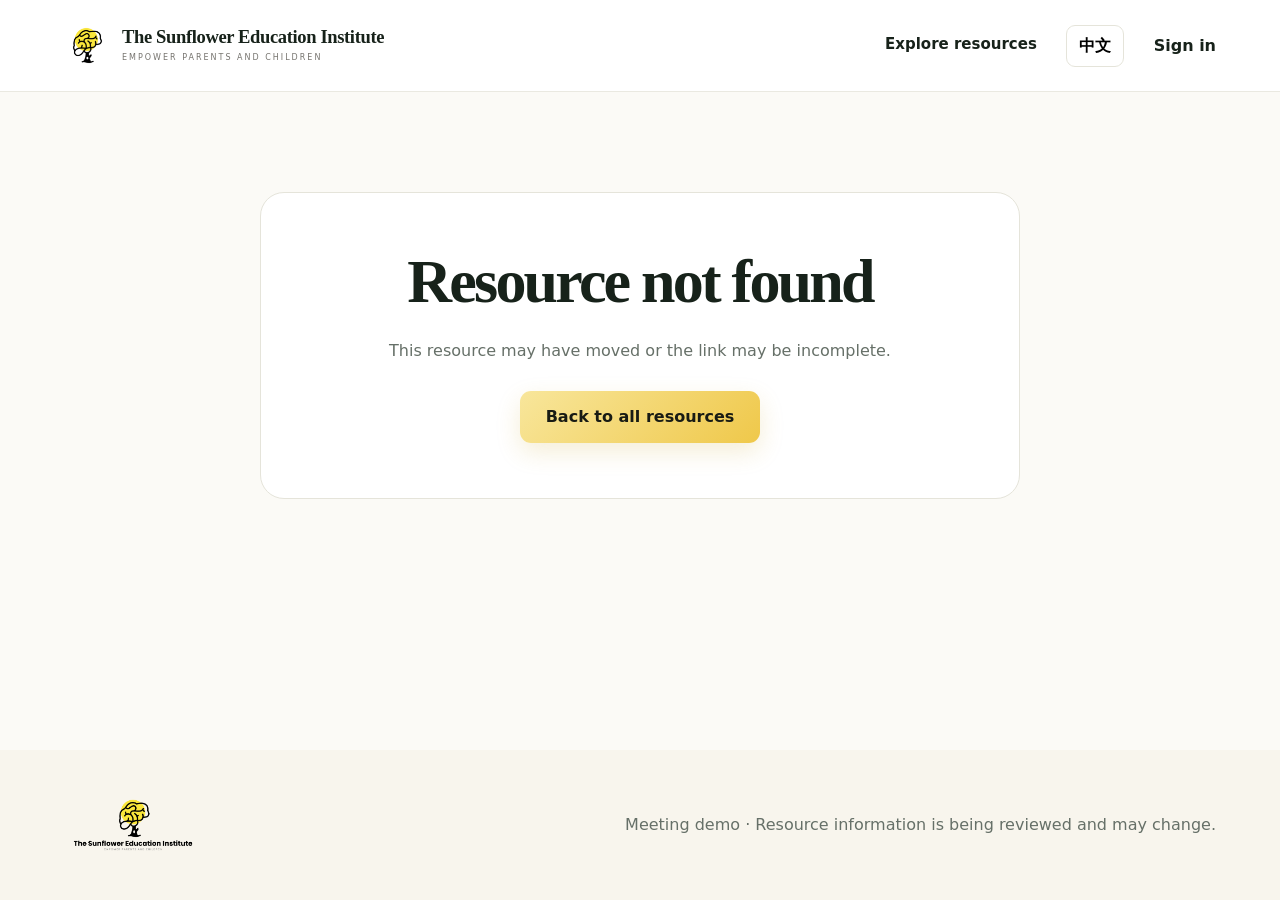
==== resource.html @ f4f54e50 "Add resource details and demo comparison flows" ====
<!doctype html>
<html lang="en">
  <head>
    <meta charset="UTF-8" />
    <meta name="viewport" content="width=device-width, initial-scale=1.0" />
    <meta name="description" content="SEE learning resource details." />
    <title>Resource details · SEE</title>
    <link rel="icon" type="image/png" href="assets/brand/see-logo-symbol.png" />
    <link rel="stylesheet" href="styles.css?v=20260915-1" />
  </head>
  <body>
    <a class="skip-link" href="#resource-detail">Skip to resource details</a>
    <header class="site-header">
      <a class="brand" href="index.html" aria-label="SEE home">
        <img class="brand-symbol" src="assets/brand/see-logo-symbol.png" alt="" />
        <span class="brand-words"><strong>The Sunflower Education Institute</strong><small>Empower parents and children</small></span>
      </a>
      <nav class="main-nav page-nav" aria-label="Main navigation">
        <a href="index.html#resources">Explore resources</a>
        <button class="text-language-button" type="button" data-toggle-language>中文</button>
        <button class="sign-in" type="button">Sign in</button>
      </nav>
    </header>

    <main id="resource-detail" class="detail-page"><div class="page-loading">Loading resource…</div></main>

    <footer>
      <img src="assets/brand/see-logo.png" alt="The Sunflower Education Institute" />
      <p>Meeting demo · Resource information is being reviewed and may change.</p>
    </footer>

    <dialog id="signin-dialog" class="signin-dialog">
      <button class="dialog-close" type="button" aria-label="Close">×</button>
      <p class="eyebrow">Demo</p>
      <h2>Sign in to your demo account</h2>
      <p>Use the prefilled demo account to try saving and comparing resources. No personal information is collected.</p>
      <form id="demo-signin-form" class="signin-form">
        <label><span>Email</span><input type="email" value="demo@sunflower.example" readonly /></label>
        <label><span>Password</span><input type="password" value="demo-only" readonly /></label>
        <button class="primary-button dialog-action" type="submit">Log in</button>
      </form>
      <small class="demo-privacy">Demo only · Data is stored in this browser.</small>
    </dialog>

    <script src="data/resources.js"></script>
    <script src="data/reviews.js"></script>
    <script src="data/review-summaries.js"></script>
    <script src="data/reviewers.js"></script>
    <script src="account.js?v=20260915-1"></script>
    <script src="resource.js?v=20260915-1"></script>
  </body>
</html>
---- styles.css ----
:root {
  --ink: #17221a;
  --muted: #667068;
  --forest: #315c45;
  --forest-dark: #244535;
  --sage: #eef2e7;
  --sage-strong: #dfe9d7;
  --sun: #efc84a;
  --sun-light: #f8e69b;
  --cream: #fffaf0;
  --cream-deep: #f7f0df;
  --line: #e5e4da;
  --taupe: #d8cba9;
  --white: #ffffff;
  --shadow: 0 16px 45px rgba(43, 58, 46, 0.08);
  --radius: 22px;
}

* { box-sizing: border-box; }
html { scroll-behavior: smooth; }
body {
  margin: 0;
  color: var(--ink);
  background: #fff;
  font-family: Inter, ui-sans-serif, system-ui, -apple-system, BlinkMacSystemFont, "Segoe UI", sans-serif;
  line-height: 1.5;
}
button, input, select { font: inherit; }
button, a { -webkit-tap-highlight-color: transparent; }
a { color: inherit; }
.skip-link { position: fixed; z-index: 1000; top: 8px; left: 8px; transform: translateY(-150%); background: var(--forest); color: white; padding: 10px 14px; border-radius: 8px; }
.skip-link:focus { transform: translateY(0); }
.visually-hidden { position: absolute !important; width: 1px; height: 1px; padding: 0; margin: -1px; overflow: hidden; clip: rect(0,0,0,0); white-space: nowrap; border: 0; }

.site-header {
  height: 92px;
  padding: 13px clamp(22px, 5vw, 76px);
  display: flex;
  align-items: center;
  justify-content: space-between;
  background: rgba(255,255,255,.96);
  border-bottom: 1px solid rgba(229,228,218,.8);
  position: sticky;
  top: 0;
  z-index: 50;
  backdrop-filter: blur(14px);
}
.brand { display: flex; align-items: center; gap: 11px; text-decoration: none; min-width: 285px; }
.brand-symbol { width: 47px; height: 54px; object-fit: contain; flex: 0 0 auto; }
.brand-words { display: flex; flex-direction: column; min-width: 0; }
.brand-words strong { font-family: Georgia, "Times New Roman", serif; font-size: clamp(17px, 1.45vw, 22px); line-height: 1.05; letter-spacing: -.02em; white-space: nowrap; }
.brand-words small { margin-top: 6px; color: #76746f; text-transform: uppercase; font-size: 8px; letter-spacing: .25em; white-space: nowrap; }
.main-nav { display: flex; align-items: center; gap: clamp(18px, 2.3vw, 38px); position: relative; }
.main-nav > a { text-decoration: none; font-size: 15px; font-weight: 600; padding: 12px 0; border-bottom: 2px solid transparent; }
.main-nav > a:hover, .main-nav > a:focus { color: var(--forest); border-color: var(--forest); }
.sign-in { border: 0; background: transparent; color: var(--ink); padding: 10px 0; cursor: pointer; font-weight: 600; }
.sign-in.signed-in { color: var(--forest); }
.text-language-button { border: 1px solid var(--line); border-radius: 9px; background: white; padding: 8px 12px; cursor: pointer; font-weight: 700; }
.language-button { width: 42px; height: 42px; border-radius: 50%; border: 1px solid var(--line); background: white; display: grid; place-items: center; cursor: pointer; }
.language-button:hover, .language-button:focus { background: var(--sage); border-color: var(--forest); }
.lucide-icon { width: 20px; height: 20px; display: block; }
.language-menu { display: none; position: absolute; right: 58px; top: 50px; min-width: 140px; padding: 7px; border: 1px solid var(--line); background: white; border-radius: 12px; box-shadow: var(--shadow); }
.language-menu.open { display: grid; }
.language-menu button { border: 0; background: transparent; text-align: left; padding: 10px 12px; border-radius: 8px; cursor: pointer; }
.language-menu button:hover, .language-menu button.active { background: var(--sage); color: var(--forest-dark); }
.menu-toggle { display: none; width: 42px; height: 42px; border: 1px solid var(--line); background: white; border-radius: 10px; padding: 10px; }
.menu-toggle span { display: block; height: 2px; background: var(--ink); margin: 4px 0; }

.hero { min-height: 480px; display: grid; grid-template-columns: minmax(0, 1.12fr) minmax(420px, .88fr); overflow: hidden; background: radial-gradient(circle at 70% 30%, #fffdf8, var(--cream)); }
.hero-copy { padding: clamp(72px, 7vw, 110px) 40px 72px max(5vw, 40px); max-width: 850px; align-self: center; }
.eyebrow { color: var(--forest); text-transform: uppercase; letter-spacing: .14em; font-weight: 800; font-size: 12px; margin: 0 0 16px; }
h1, h2, h3 { font-family: Georgia, "Times New Roman", serif; line-height: 1.08; margin-top: 0; }
h1 { font-size: clamp(48px, 5.2vw, 78px); letter-spacing: -.045em; margin-bottom: 24px; max-width: 820px; }
.hero-description { font-size: clamp(18px, 1.6vw, 23px); color: #485149; margin: 0 0 34px; }
.primary-button { display: inline-flex; align-items: center; justify-content: center; min-height: 52px; padding: 0 26px; border: 0; border-radius: 11px; background: linear-gradient(135deg, var(--sun-light), var(--sun)); color: #181b14; font-weight: 800; text-decoration: none; box-shadow: 0 9px 25px rgba(202,159,33,.18); cursor: pointer; }
.primary-button:hover, .primary-button:focus { transform: translateY(-1px); box-shadow: 0 12px 28px rgba(202,159,33,.25); }
.hero-art { position: relative; min-height: 480px; overflow: hidden; }
.sunflower { position: absolute; z-index: 2; width: 100%; height: 100%; right: 0; top: 0; object-fit: contain; object-position: right bottom; }

.resource-section { max-width: 1440px; margin: 0 auto; padding: 86px clamp(22px, 5vw, 76px) 110px; }
.section-heading { display: flex; justify-content: space-between; align-items: end; gap: 24px; margin-bottom: 32px; }
.section-heading h2, .about-section h2 { font-size: clamp(36px, 3.6vw, 54px); letter-spacing: -.035em; margin-bottom: 0; }
.result-count { margin: 0 0 7px; color: var(--muted); white-space: nowrap; }
.result-count strong { color: var(--forest); font-size: 28px; }
.resource-layout { display: grid; grid-template-columns: 290px minmax(0, 1fr); gap: clamp(26px, 3.5vw, 50px); align-items: start; }
.filter-sidebar { position: sticky; top: 116px; border: 1px solid var(--line); border-radius: 18px; background: var(--cream); padding: 23px; }
.filter-sidebar-heading { display: flex; align-items: center; justify-content: space-between; margin-bottom: 15px; }
.filter-sidebar-heading .eyebrow { margin: 0; }
.filter-sidebar-heading button { display: none; border: 0; background: transparent; font-size: 28px; cursor: pointer; }
.filters { display: grid; grid-template-columns: 1fr; gap: 12px; }
.filter-label { color: var(--muted); font-size: 12px; font-weight: 700; text-transform: uppercase; letter-spacing: .08em; }
.filter-divider { height: 1px; background: var(--line); margin: 4px 0 3px; }
.filter-by-title { margin: 0 0 1px; font-weight: 800; font-size: 14px; }
.filter-group { border: 1px solid var(--line); border-radius: 12px; background: white; overflow: hidden; }
.filter-group summary { position: relative; padding: 15px 38px 15px 15px; cursor: pointer; list-style: none; font-size: 14px; font-weight: 800; }
.filter-group summary::-webkit-details-marker { display: none; }
.filter-group summary::after { content: "⌄"; position: absolute; right: 15px; top: 13px; font-size: 18px; transition: transform .18s; }
.filter-group[open] summary::after { transform: rotate(180deg); }
.checkbox-list { display: grid; gap: 10px; padding: 2px 15px 16px; }
.check-option { display: grid; grid-template-columns: 17px 1fr; align-items: start; gap: 9px; color: #4f5c53; font-size: 12px; line-height: 1.35; cursor: pointer; }
.check-option input { width: 16px; height: 16px; margin: 0; accent-color: var(--forest); }
.filter-toggle { display: none; width: 100%; min-height: 50px; margin: 0 0 22px; border: 1px solid var(--forest); border-radius: 11px; background: var(--sage); color: var(--forest-dark); font-weight: 800; cursor: pointer; }
.search-box, .select-wrap { min-height: 58px; border: 1px solid var(--line); border-radius: 13px; background: white; display: flex; align-items: center; padding: 0 16px; transition: border-color .2s, box-shadow .2s; }
.search-box:focus-within, .select-wrap:focus-within { border-color: var(--forest); box-shadow: 0 0 0 3px rgba(49,92,69,.1); }
.search-box input { width: 100%; min-width: 0; border: 0; outline: 0; padding: 8px 0 8px 34px; background: transparent; }
.search-icon { position: absolute; width: 18px; height: 18px; border: 2px solid var(--forest); border-radius: 50%; }
.search-icon::after { content: ""; position: absolute; width: 7px; border-top: 2px solid var(--forest); transform: rotate(45deg); right: -5px; bottom: -3px; }
.select-wrap { background: var(--cream); gap: 8px; }
.select-wrap span { color: var(--muted); font-size: 12px; font-weight: 700; text-transform: uppercase; letter-spacing: .08em; }
.select-wrap select { min-width: 0; flex: 1; border: 0; outline: 0; background: transparent; color: var(--ink); cursor: pointer; }
.clear-button { min-height: 58px; padding: 0 18px; border-radius: 13px; border: 1px solid var(--line); background: white; cursor: pointer; font-weight: 700; }
.clear-button:hover { background: var(--sage); }
.active-filter-note { margin: 0 0 20px; color: var(--muted); font-size: 14px; }
.resource-grid { display: grid; grid-template-columns: repeat(3, minmax(0, 1fr)); gap: 24px; }
.resource-card { min-width: 0; border: 1px solid var(--line); border-radius: var(--radius); overflow: hidden; background: white; box-shadow: 0 8px 25px rgba(35,51,40,.055); display: flex; flex-direction: column; transition: transform .2s, box-shadow .2s, border-color .2s; position: relative; cursor: pointer; }
.resource-card:hover { transform: translateY(-4px); box-shadow: var(--shadow); border-color: #d2d9cd; }
.resource-card:focus-within { outline: 3px solid rgba(49,92,69,.28); outline-offset: 3px; }
.card-click-target { position: absolute; inset: 0; z-index: 3; border-radius: inherit; }
.bookmark-button { position: relative; z-index: 4; flex: 0 0 auto; width: 40px; height: 40px; display: grid; place-items: center; border: 1px solid rgba(49,92,69,.18); border-radius: 50%; background: white; color: var(--forest); cursor: pointer; font-size: 22px; line-height: 1; }
.bookmark-button:hover, .bookmark-button:focus, .bookmark-button.saved { background: var(--sun-light); border-color: #d2a91f; color: #735800; }
.resource-image { height: 152px; background: linear-gradient(140deg, #fbf7ec, #f1f3e9); display: grid; place-items: center; position: relative; overflow: hidden; }
.resource-image::before { content: ""; width: 54px; height: 44px; border: 2px solid #d7d0be; border-radius: 9px; opacity: .8; }
.resource-image::after { content: ""; position: absolute; width: 28px; height: 22px; border-left: 2px solid #d7d0be; border-top: 2px solid #d7d0be; transform: rotate(45deg); margin-top: 10px; }
.resource-image img { width: 100%; height: 100%; object-fit: cover; position: absolute; z-index: 2; }
.resource-body { padding: 18px 20px 16px; display: flex; flex-direction: column; flex: 1; }
.resource-type-row { min-height: 40px; display: flex; align-items: center; justify-content: space-between; gap: 12px; margin-bottom: 8px; }
.resource-type { color: var(--forest); font-size: 11px; font-weight: 800; text-transform: uppercase; letter-spacing: .08em; display: flex; align-items: center; gap: 7px; }
.resource-type-icon { width: 16px; height: 16px; flex: 0 0 auto; stroke-width: 1.9; }
.resource-card h3 { min-height: 50px; margin-bottom: 8px; font-size: 24px; display: -webkit-box; -webkit-line-clamp: 2; -webkit-box-orient: vertical; overflow: hidden; }
.resource-summary { color: #39433c; font-size: 13px; line-height: 1.45; margin: 0 0 11px; min-height: 38px; display: -webkit-box; -webkit-line-clamp: 2; -webkit-box-orient: vertical; overflow: hidden; }
.tag-row { display: flex; flex-wrap: wrap; gap: 7px; margin-bottom: 22px; }
.tag { background: var(--sage); color: #3f5847; border-radius: 999px; padding: 6px 11px; font-size: 12px; }
.resource-card .tag-row { flex-wrap: nowrap; gap: 6px; margin-bottom: 15px; overflow: hidden; }
.resource-card .tag { max-width: 55%; overflow: hidden; text-overflow: ellipsis; white-space: nowrap; padding: 5px 9px; font-size: 10.5px; }
.card-footer { margin-top: auto; border-top: 1px solid var(--line); padding-top: 13px; display: flex; align-items: center; justify-content: space-between; gap: 12px; }
.rating { display: inline-flex; align-items: center; gap: 9px; font-weight: 800; }
.star-meter { display: inline-flex; align-items: center; gap: 1px; color: #d8cba9; font-size: 17px; line-height: 1; }
.score-star { position: relative; display: inline-block; width: 1em; height: 1em; color: #d8cba9; }
.score-star.full { color: #e4ad00; }
.score-star.half::before { content: "★"; position: absolute; inset: 0; width: 50%; overflow: hidden; color: #e4ad00; }
.rating-value { min-width: 2ch; color: var(--ink); font-size: 14px; font-variant-numeric: tabular-nums; }
.card-open-hint { color: var(--forest); font-size: 25px; line-height: 1; }
.empty-state { padding: 70px 20px; text-align: center; border: 1px dashed var(--line); border-radius: var(--radius); background: var(--cream); }
.empty-state h3 { font-size: 28px; margin-bottom: 8px; }
.pagination { display: flex; justify-content: center; align-items: center; gap: 8px; margin-top: 42px; flex-wrap: wrap; }
.page-button { min-width: 42px; height: 42px; border-radius: 10px; border: 1px solid var(--line); background: white; cursor: pointer; }
.page-button:hover, .page-button.active { color: white; background: var(--forest); border-color: var(--forest); }

.about-section { background: var(--forest-dark); color: white; padding: 100px max(5vw, 40px); display: grid; grid-template-columns: .85fr 1.15fr; gap: clamp(50px, 7vw, 110px); }
.about-section .eyebrow { color: var(--sun-light); }
.about-card p:last-child { color: #dce5df; font-size: 18px; max-width: 650px; }
.about-points { display: grid; gap: 12px; }
.about-points article { display: grid; grid-template-columns: 50px 135px 1fr; gap: 18px; align-items: baseline; border-top: 1px solid rgba(255,255,255,.22); padding: 23px 0; }
.about-points span { color: var(--sun-light); }
.about-points h3 { margin: 0; font-size: 24px; }
.about-points p { margin: 0; color: #dce5df; }
footer { min-height: 150px; display: flex; align-items: center; justify-content: space-between; gap: 30px; padding: 32px max(5vw, 40px); background: #f8f5ed; color: var(--muted); }
footer img { width: 245px; height: 70px; object-fit: contain; object-position: left center; }

dialog { border: 0; border-radius: 22px; padding: 0; box-shadow: 0 25px 80px rgba(20,33,23,.28); color: var(--ink); }
dialog::backdrop { background: rgba(21,31,24,.62); backdrop-filter: blur(3px); }
.resource-dialog { width: min(760px, calc(100% - 28px)); max-height: calc(100vh - 28px); overflow: auto; }
.signin-dialog { width: min(480px, calc(100% - 28px)); padding: 42px; }
.dialog-close { position: sticky; float: right; top: 14px; right: 14px; z-index: 3; width: 38px; height: 38px; border-radius: 50%; border: 1px solid var(--line); background: rgba(255,255,255,.94); cursor: pointer; font-size: 24px; }
.dialog-hero { padding: 48px 42px 34px; background: var(--cream); }
.dialog-hero h2 { font-size: 42px; margin-bottom: 12px; }
.dialog-summary { max-width: 590px; margin: 0 0 18px; color: #4c584f; font-size: 17px; line-height: 1.55; }
.dialog-main { padding: 34px 42px 44px; }
.detail-grid { display: grid; grid-template-columns: repeat(2, 1fr); gap: 12px; margin-bottom: 26px; }
.detail-item { background: #f7f8f4; border-radius: 12px; padding: 14px; }
.detail-item span { display: block; color: var(--muted); font-size: 12px; text-transform: uppercase; letter-spacing: .08em; margin-bottom: 4px; }
.review-block { border-top: 1px solid var(--line); padding-top: 22px; margin-top: 22px; }
.description-block { border-top: 1px solid var(--line); padding-top: 22px; margin-top: 22px; }
.description-block h3 { font-size: 25px; margin-bottom: 12px; }
.description-block p { margin: 0; color: #3f4741; line-height: 1.75; white-space: pre-line; }
.review-block h3 { font-size: 25px; }
.review { background: var(--cream); padding: 17px; border-radius: 12px; margin-top: 12px; }
.review-head { display: flex; justify-content: space-between; gap: 10px; font-weight: 700; margin-bottom: 8px; }
.review p { margin: 0; color: #3f4741; white-space: pre-line; }
.source-link { margin-top: 26px; width: 100%; }
.secondary-source-link { display: block; margin-top: 14px; text-align: center; color: var(--forest); font-weight: 800; }
.dialog-action { margin-top: 18px; }
.signin-form { display: grid; gap: 16px; margin-top: 24px; }
.signin-form label { display: grid; gap: 7px; color: var(--muted); font-size: 13px; font-weight: 800; }
.signin-form input { width: 100%; min-height: 50px; border: 1px solid var(--line); border-radius: 10px; background: #f7f8f4; padding: 10px 13px; color: var(--ink); }
.signin-form .dialog-action { width: 100%; margin-top: 4px; }
.demo-privacy { display: block; margin-top: 18px; color: var(--muted); text-align: center; }

.detail-page, .saved-page { min-height: calc(100vh - 242px); background: #fbfaf6; padding: 54px clamp(22px, 6vw, 90px) 90px; }
.detail-page { max-width: 1440px; margin: 0 auto; padding-top: 30px; }
.back-link { display: inline-flex; margin-bottom: 15px; color: var(--forest); font-weight: 800; text-decoration: none; }
.detail-shell { overflow: hidden; border: 1px solid var(--line); border-radius: 28px; background: white; box-shadow: var(--shadow); display: grid; grid-template-columns: minmax(320px, .8fr) minmax(0, 1.2fr); }
.detail-cover { min-height: 390px; background: linear-gradient(140deg, #fbf7ec, #f1f3e9); }
.detail-cover img { width: 100%; height: 100%; object-fit: cover; display: block; }
.detail-intro { padding: clamp(38px, 5vw, 72px); align-self: center; }
.detail-intro h1 { font-size: clamp(44px, 5vw, 70px); }
.detail-lede { color: #39433c; font-size: 19px; line-height: 1.65; }
.save-detail-button { min-height: 48px; padding: 0 18px; border: 1px solid var(--forest); border-radius: 10px; background: white; color: var(--forest); font-weight: 800; cursor: pointer; }
.save-detail-button.saved { border-color: #d2a91f; background: var(--sun-light); color: #654e00; }
.detail-content { grid-column: 1 / -1; padding: 42px clamp(24px, 5vw, 70px) 60px; border-top: 1px solid var(--line); }
.detail-content .detail-grid { grid-template-columns: repeat(4, 1fr); }
.detail-content h2 { font-size: 31px; }
.page-loading, .not-found, .saved-empty { max-width: 760px; margin: 70px auto; padding: 55px; border: 1px solid var(--line); border-radius: 24px; background: white; text-align: center; }
.not-found h1, .saved-empty h1 { font-size: clamp(40px, 5vw, 62px); }
.not-found p, .saved-empty p { color: var(--muted); margin-bottom: 28px; }

.saved-page { max-width: 1440px; margin: 0 auto; }
.profile-strip { display: grid; grid-template-columns: auto 1fr auto; align-items: center; gap: 20px; padding: 25px 30px; border: 1px solid var(--line); border-radius: 20px; background: var(--cream); }
.profile-strip .eyebrow { margin-bottom: 4px; }
.profile-strip h1 { margin: 0 0 4px; font-size: 32px; }
.profile-strip p:last-child { margin: 0; color: var(--muted); }
.demo-avatar { width: 58px; height: 58px; display: grid; place-items: center; border-radius: 50%; background: var(--forest); color: white; font-weight: 900; }
.secondary-button { min-height: 44px; padding: 0 17px; border: 1px solid var(--line); border-radius: 10px; background: white; cursor: pointer; font-weight: 800; }
.saved-library, .comparison-section { padding-top: 58px; }
.saved-heading { display: flex; align-items: end; justify-content: space-between; gap: 25px; margin-bottom: 26px; }
.saved-heading h2 { margin-bottom: 8px; font-size: clamp(36px, 4vw, 52px); }
.saved-heading p:last-child { margin: 0; color: var(--muted); }
.compare-button:disabled { opacity: .45; cursor: not-allowed; transform: none; }
.saved-grid { display: grid; grid-template-columns: repeat(2, minmax(0, 1fr)); gap: 18px; }
.saved-card { min-width: 0; display: grid; grid-template-columns: 180px minmax(0, 1fr); gap: 21px; padding: 18px; border: 1px solid var(--line); border-radius: 18px; background: white; }
.saved-card > img { width: 180px; height: 150px; object-fit: cover; border-radius: 12px; background: var(--sage); }
.saved-card h3 { margin: 8px 0; font-size: 24px; }
.saved-card h3 a { text-decoration: none; }
.saved-card h3 a:hover { color: var(--forest); text-decoration: underline; }
.saved-card p { margin: 0 0 12px; color: var(--muted); display: -webkit-box; -webkit-line-clamp: 2; -webkit-box-orient: vertical; overflow: hidden; }
.compare-check { display: inline-flex; align-items: center; gap: 7px; color: var(--forest); font-size: 13px; font-weight: 800; cursor: pointer; }
.compare-check input { width: 17px; height: 17px; accent-color: var(--forest); }
.remove-saved { border: 0; padding: 0; background: transparent; color: #8a473e; text-decoration: underline; cursor: pointer; font-size: 13px; }
.compare-message { min-height: 24px; color: var(--forest); font-weight: 700; }
.collection-empty { padding: 55px; border: 1px dashed var(--line); border-radius: 20px; background: white; text-align: center; }
.comparison-scroll { overflow-x: auto; border: 1px solid var(--line); border-radius: 18px; background: white; }
.comparison-table { width: 100%; min-width: 720px; border-collapse: collapse; }
.comparison-table th, .comparison-table td { min-width: 190px; padding: 18px; border-right: 1px solid var(--line); border-bottom: 1px solid var(--line); text-align: left; vertical-align: top; }
.comparison-table th:first-child { min-width: 155px; color: var(--forest); }
.comparison-table thead th { background: var(--cream); font-family: Georgia, "Times New Roman", serif; font-size: 19px; }
.comparison-table a { text-decoration: none; }

.compact-detail-shell { border: 1px solid var(--line); border-radius: 22px; background: white; box-shadow: 0 12px 34px rgba(43,58,46,.07); overflow: hidden; }
.compact-detail-hero { display: grid; grid-template-columns: 280px minmax(0, 1fr); min-height: 280px; }
.compact-detail-cover { margin: 20px 0 20px 20px; border-radius: 15px; overflow: hidden; background: var(--sage); }
.compact-detail-cover img { width: 100%; height: 100%; min-height: 240px; object-fit: cover; display: block; }
.compact-detail-intro { min-width: 0; padding: 25px 28px; }
.compact-title-row { display: flex; align-items: flex-start; justify-content: space-between; gap: 20px; }
.compact-title-row .eyebrow { margin-bottom: 8px; }
.compact-title-row h1 { margin-bottom: 9px; font-size: clamp(36px, 3.8vw, 52px); }
.compact-title-row .save-detail-button { flex: 0 0 auto; }
.compact-detail-intro .detail-lede { margin: 0 0 15px; font-size: 16px; line-height: 1.5; }
.compact-metadata { grid-template-columns: repeat(4, minmax(0, 1fr)); gap: 8px; margin: 0 0 14px; }
.compact-metadata .detail-item { padding: 10px 12px; }
.compact-metadata .detail-item span { font-size: 10px; }
.compact-metadata .detail-item strong { display: block; overflow-wrap: anywhere; font-size: 13px; line-height: 1.35; }
.compact-actions { display: flex; align-items: center; justify-content: space-between; gap: 16px; }
.compact-actions .tag-row { min-width: 0; margin: 0; }
.compact-actions .tag { padding: 4px 8px; font-size: 10.5px; }
.compact-source-link { flex: 0 0 auto; min-height: 43px; padding-inline: 17px; font-size: 13px; }
.detail-dashboard { display: grid; grid-template-columns: minmax(0, 1.2fr) minmax(350px, .8fr); gap: 16px; padding: 18px; border-top: 1px solid var(--line); background: #f8f7f2; }
.ai-summary-panel, .compact-review-panel, .description-disclosure { border: 1px solid var(--line); border-radius: 15px; background: white; padding: 21px; }
.ai-summary-panel.pending { color: var(--muted); }
.panel-heading { display: flex; justify-content: space-between; gap: 20px; margin-bottom: 16px; }
.panel-heading .eyebrow { margin-bottom: 6px; }
.panel-heading h2 { margin-bottom: 4px; font-size: 27px; }
.panel-heading p { margin: 0; color: var(--muted); font-size: 12px; }
.ai-spark { width: 38px; height: 38px; display: grid; place-items: center; flex: 0 0 auto; border-radius: 50%; background: var(--sun-light); color: #725800; font-size: 20px; }
.ai-overview { margin: 0 0 17px; color: #354138; font-size: 14px; line-height: 1.6; }
.ai-points { display: grid; grid-template-columns: 1fr 1fr; gap: 12px; }
.ai-points > div { padding: 13px 14px; border-radius: 11px; background: #f5f7f1; }
.ai-points > div:last-child { background: #fff9e9; }
.ai-points h3 { margin: 0 0 8px; font-family: inherit; font-size: 13px; color: var(--forest); }
.ai-points ul { margin: 0; padding-left: 18px; color: #4f5b52; font-size: 12.5px; }
.ai-points li + li { margin-top: 5px; }
.ai-note { display: block; margin-top: 13px; color: var(--muted); font-size: 10.5px; }
.description-disclosure { margin-top: 12px; padding: 0; overflow: hidden; }
.description-disclosure summary { padding: 15px 20px; cursor: pointer; color: var(--forest); font-weight: 800; }
.description-disclosure p { margin: 0; padding: 0 20px 20px; color: #3f4741; font-size: 13.5px; line-height: 1.65; white-space: pre-line; }
.compact-review-panel .review { margin: 9px 0 0; padding: 0; border: 1px solid var(--line); border-radius: 11px; background: #fbfaf6; overflow: hidden; }
.compact-review-panel .review summary { padding: 12px 13px; cursor: pointer; list-style: none; }
.compact-review-panel .review summary::-webkit-details-marker { display: none; }
.compact-review-panel .review summary::after { content: "+"; float: right; margin-top: -18px; color: var(--forest); font-weight: 900; }
.compact-review-panel .review[open] summary::after { content: "−"; }
.compact-review-panel .review p { margin: 0; padding: 0 13px 14px; border-top: 1px solid var(--line); padding-top: 12px; font-size: 12.5px; line-height: 1.6; }
.reviewer-line { display: flex; justify-content: space-between; gap: 10px; padding-right: 20px; font-size: 13px; }
.review-rating { color: #b28400; white-space: nowrap; }
.reviewer-badges { display: flex; flex-wrap: wrap; gap: 5px; margin-top: 7px; }
.reviewer-badge { display: inline-flex; padding: 3px 7px; border: 1px solid #cfc0f7; border-radius: 999px; background: #efe8ff; color: #6340a5; font-size: 9.5px; font-weight: 800; }
.reviewer-badge.reviewerOfMonth { border-color: #e7c246; background: #fff3bd; color: #795d00; }
.compact-review-panel .review summary small { display: block; margin-top: 7px; color: var(--muted); font-size: 10.5px; }

@media (max-width: 1050px) {
  .site-header { height: 80px; }
  .menu-toggle { display: block; }
  .main-nav { display: none; position: absolute; top: 79px; left: 0; right: 0; background: white; padding: 18px 24px 26px; border-bottom: 1px solid var(--line); box-shadow: var(--shadow); flex-direction: column; align-items: stretch; gap: 2px; }
  .main-nav.open { display: flex; }
  .main-nav.page-nav { display: flex; position: static; flex-direction: row; align-items: center; padding: 0; border: 0; box-shadow: none; }
  .language-menu { position: static; box-shadow: none; margin-top: 5px; }
  .brand { min-width: 0; }
  .brand-symbol { width: 42px; height: 48px; }
  .brand-words strong { font-size: 18px; }
  .hero { grid-template-columns: 1fr; min-height: auto; }
  .hero-copy { padding-bottom: 38px; }
  .hero-art { min-height: 310px; }
  .sunflower { position: relative; display: block; right: auto; top: auto; height: 310px; object-fit: contain; }
  .resource-layout { grid-template-columns: 245px minmax(0, 1fr); gap: 22px; }
  .filter-sidebar { top: 102px; }
  .resource-grid { grid-template-columns: repeat(2, minmax(0, 1fr)); }
  .about-section { grid-template-columns: 1fr; }
  .detail-shell { grid-template-columns: 1fr; }
  .detail-cover { min-height: 300px; max-height: 460px; }
  .detail-content .detail-grid { grid-template-columns: repeat(2, 1fr); }
  .saved-grid { grid-template-columns: 1fr; }
  .compact-detail-hero { grid-template-columns: 230px minmax(0, 1fr); }
  .compact-metadata { grid-template-columns: repeat(2, minmax(0, 1fr)); }
  .detail-dashboard { grid-template-columns: 1fr; }
}

@media (max-width: 680px) {
  .site-header { padding-inline: 16px; }
  .brand-symbol { width: 38px; height: 44px; }
  .brand-words strong { font-size: 15px; }
  .brand-words small { font-size: 6.5px; letter-spacing: .18em; }
  .hero-copy { padding: 58px 22px 34px; }
  h1 { font-size: 46px; }
  .hero-art { min-height: 0; }
  .sunflower { width: 100%; height: min(340px, 70vw); }
  .resource-section { padding: 66px 18px 80px; }
  .section-heading { display: block; }
  .result-count { margin-top: 12px; }
  .filter-toggle { display: block; }
  .resource-layout { display: block; }
  .filter-sidebar { display: none; position: fixed; z-index: 80; inset: 0; max-height: none; border-radius: 0; padding: 28px 22px; overflow-y: auto; }
  .filter-sidebar.open { display: block; }
  .filter-sidebar-heading button { display: block; }
  .filters { grid-template-columns: 1fr; }
  .resource-grid { grid-template-columns: 1fr; }
  .resource-image { height: 145px; }
  .about-section { padding: 72px 22px; }
  .about-points article { grid-template-columns: 36px 1fr; }
  .about-points article p { grid-column: 2; }
  footer { align-items: flex-start; flex-direction: column; }
  .dialog-hero, .dialog-main, .signin-dialog { padding-left: 24px; padding-right: 24px; }
  .detail-grid { grid-template-columns: 1fr; }
  .main-nav.page-nav { gap: 10px; }
  .main-nav.page-nav > a { display: none; }
  .detail-page, .saved-page { padding: 30px 16px 70px; }
  .detail-intro { padding: 34px 24px; }
  .detail-content { padding: 30px 24px 45px; }
  .detail-content .detail-grid { grid-template-columns: 1fr; }
  .profile-strip { grid-template-columns: auto 1fr; padding: 20px; }
  .profile-strip .secondary-button { grid-column: 1 / -1; }
  .saved-heading { display: block; }
  .saved-heading .compare-button { margin-top: 18px; }
  .saved-card { grid-template-columns: 100px minmax(0, 1fr); padding: 13px; gap: 14px; }
  .saved-card > img { width: 100px; height: 105px; }
  .page-loading, .not-found, .saved-empty { padding: 38px 22px; }
  .compact-detail-hero { grid-template-columns: 1fr; }
  .compact-detail-cover { height: 190px; margin: 14px 14px 0; }
  .compact-detail-cover img { min-height: 190px; }
  .compact-detail-intro { padding: 22px 18px; }
  .compact-title-row { display: block; }
  .compact-title-row .save-detail-button { margin-bottom: 13px; }
  .compact-metadata { grid-template-columns: repeat(2, minmax(0, 1fr)); }
  .compact-actions { align-items: stretch; flex-direction: column; }
  .compact-source-link { width: 100%; }
  .detail-dashboard { padding: 12px; }
  .ai-points { grid-template-columns: 1fr; }
}

@media (prefers-reduced-motion: reduce) {
  html { scroll-behavior: auto; }
  *, *::before, *::after { transition-duration: .01ms !important; }
}
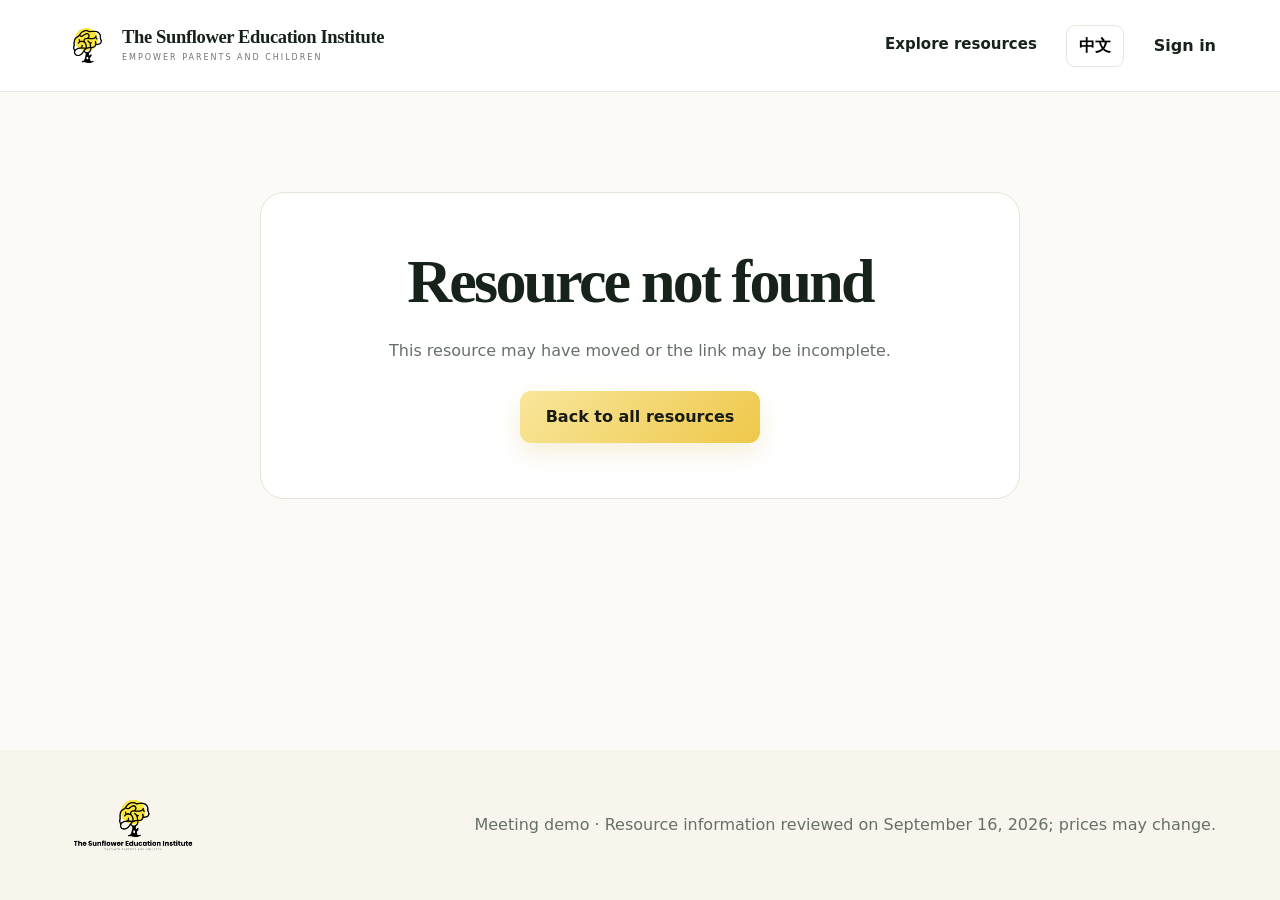
==== commit f1defb01: "Publish verified resource metadata and rating updates" ====
--- a/resource.html
+++ b/resource.html
@@ -6,7 +6,7 @@
     <meta name="description" content="SEE learning resource details." />
     <title>Resource details · SEE</title>
     <link rel="icon" type="image/png" href="assets/brand/see-logo-symbol.png" />
-    <link rel="stylesheet" href="styles.css?v=20260915-1" />
+    <link rel="stylesheet" href="styles.css?v=20260916-4" />
   </head>
   <body>
     <a class="skip-link" href="#resource-detail">Skip to resource details</a>
@@ -26,7 +26,7 @@
 
     <footer>
       <img src="assets/brand/see-logo.png" alt="The Sunflower Education Institute" />
-      <p>Meeting demo · Resource information is being reviewed and may change.</p>
+      <p>Meeting demo · Resource information reviewed on September 16, 2026; prices may change.</p>
     </footer>
 
     <dialog id="signin-dialog" class="signin-dialog">
@@ -42,11 +42,11 @@
       <small class="demo-privacy">Demo only · Data is stored in this browser.</small>
     </dialog>
 
-    <script src="data/resources.js"></script>
-    <script src="data/reviews.js"></script>
-    <script src="data/review-summaries.js"></script>
+    <script src="data/resources.js?v=20260916-1"></script>
+    <script src="data/reviews.js?v=20260916-1"></script>
+    <script src="data/review-summaries.js?v=20260916-1"></script>
     <script src="data/reviewers.js"></script>
     <script src="account.js?v=20260915-1"></script>
-    <script src="resource.js?v=20260915-1"></script>
+    <script src="resource.js?v=20260916-3"></script>
   </body>
 </html>
--- a/styles.css
+++ b/styles.css
@@ -136,8 +136,7 @@
 .rating { display: inline-flex; align-items: center; gap: 9px; font-weight: 800; }
 .star-meter { display: inline-flex; align-items: center; gap: 1px; color: #d8cba9; font-size: 17px; line-height: 1; }
 .score-star { position: relative; display: inline-block; width: 1em; height: 1em; color: #d8cba9; }
-.score-star.full { color: #e4ad00; }
-.score-star.half::before { content: "★"; position: absolute; inset: 0; width: 50%; overflow: hidden; color: #e4ad00; }
+.score-star::before { content: "★"; position: absolute; inset: 0; width: var(--star-fill, 0%); overflow: hidden; color: #e4ad00; }
 .rating-value { min-width: 2ch; color: var(--ink); font-size: 14px; font-variant-numeric: tabular-nums; }
 .card-open-hint { color: var(--forest); font-size: 25px; line-height: 1; }
 .empty-state { padding: 70px 20px; text-align: center; border: 1px dashed var(--line); border-radius: var(--radius); background: var(--cream); }
@@ -168,7 +167,7 @@
 .dialog-main { padding: 34px 42px 44px; }
 .detail-grid { display: grid; grid-template-columns: repeat(2, 1fr); gap: 12px; margin-bottom: 26px; }
 .detail-item { background: #f7f8f4; border-radius: 12px; padding: 14px; }
-.detail-item span { display: block; color: var(--muted); font-size: 12px; text-transform: uppercase; letter-spacing: .08em; margin-bottom: 4px; }
+.detail-item > span { display: block; color: var(--muted); font-size: 12px; text-transform: uppercase; letter-spacing: .08em; margin-bottom: 4px; }
 .review-block { border-top: 1px solid var(--line); padding-top: 22px; margin-top: 22px; }
 .description-block { border-top: 1px solid var(--line); padding-top: 22px; margin-top: 22px; }
 .description-block h3 { font-size: 25px; margin-bottom: 12px; }
@@ -247,8 +246,9 @@
 .compact-detail-intro .detail-lede { margin: 0 0 15px; font-size: 16px; line-height: 1.5; }
 .compact-metadata { grid-template-columns: repeat(4, minmax(0, 1fr)); gap: 8px; margin: 0 0 14px; }
 .compact-metadata .detail-item { padding: 10px 12px; }
-.compact-metadata .detail-item span { font-size: 10px; }
-.compact-metadata .detail-item strong { display: block; overflow-wrap: anywhere; font-size: 13px; line-height: 1.35; }
+.compact-metadata .detail-item > span { font-size: 10px; }
+.compact-metadata .detail-item > strong { display: block; overflow-wrap: anywhere; font-size: 13px; line-height: 1.35; }
+.compact-metadata .detail-item > strong.detail-rating { display: inline-flex; overflow-wrap: normal; }
 .compact-actions { display: flex; align-items: center; justify-content: space-between; gap: 16px; }
 .compact-actions .tag-row { min-width: 0; margin: 0; }
 .compact-actions .tag { padding: 4px 8px; font-size: 10.5px; }
@@ -280,6 +280,15 @@
 .compact-review-panel .review p { margin: 0; padding: 0 13px 14px; border-top: 1px solid var(--line); padding-top: 12px; font-size: 12.5px; line-height: 1.6; }
 .reviewer-line { display: flex; justify-content: space-between; gap: 10px; padding-right: 20px; font-size: 13px; }
 .review-rating { color: #b28400; white-space: nowrap; }
+.review-rating, .detail-rating { display: inline-flex; align-items: center; gap: 7px; }
+.review-rating .star-meter { font-size: 14px; }
+.review-rating .rating-value { font-size: 12px; }
+.detail-rating .star-meter { font-size: 16px; }
+.detail-rating .rating-value { font-size: 13px; }
+.review-average { display: grid; justify-items: end; gap: 6px; color: var(--muted); font-size: 11px; white-space: nowrap; }
+.review-average .star-meter { font-size: 15px; }
+.review-average .rating-value { color: var(--ink); font-size: 12px; font-weight: 800; }
+.pricing-detail strong { font-size: 13px; line-height: 1.35; }
 .reviewer-badges { display: flex; flex-wrap: wrap; gap: 5px; margin-top: 7px; }
 .reviewer-badge { display: inline-flex; padding: 3px 7px; border: 1px solid #cfc0f7; border-radius: 999px; background: #efe8ff; color: #6340a5; font-size: 9.5px; font-weight: 800; }
 .reviewer-badge.reviewerOfMonth { border-color: #e7c246; background: #fff3bd; color: #795d00; }
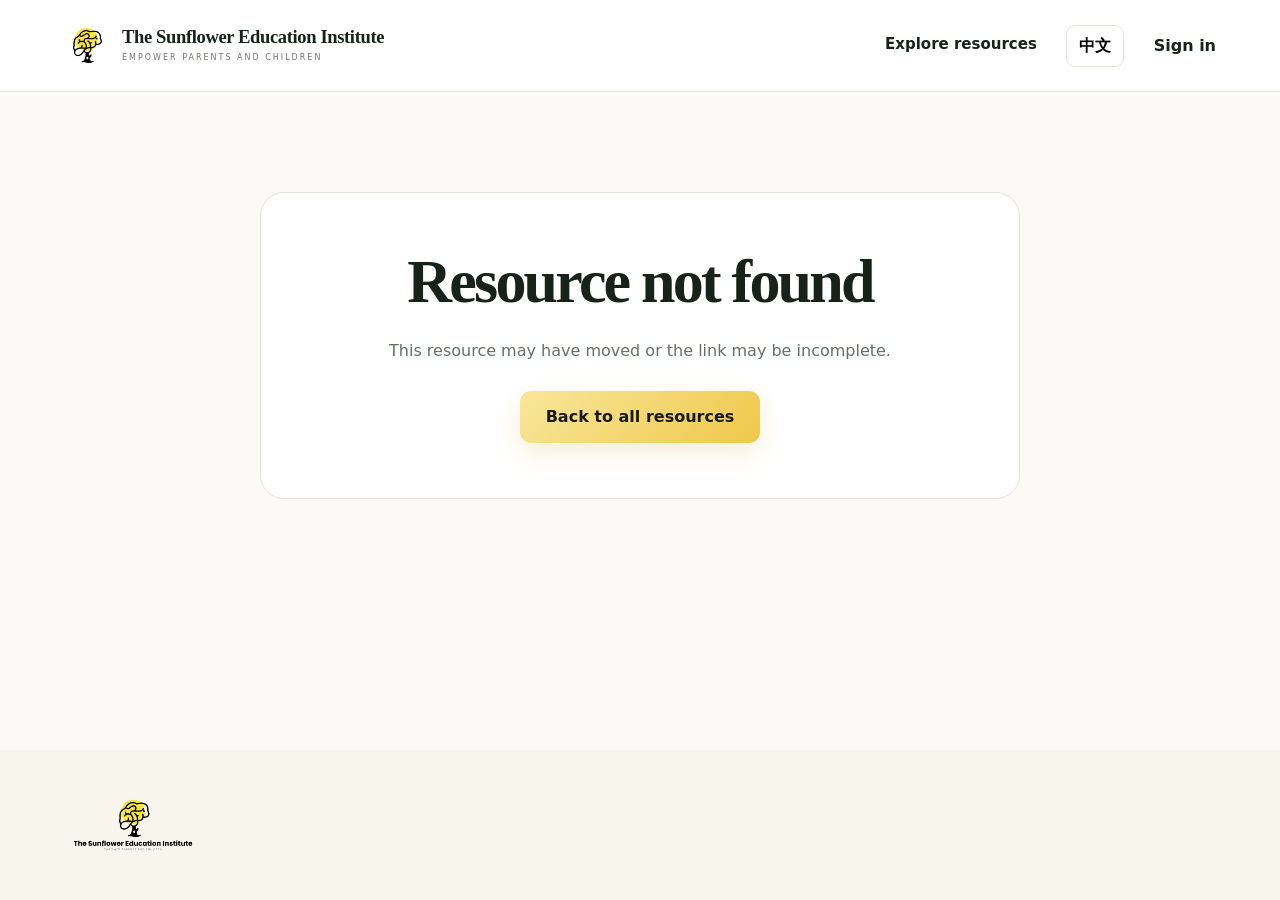
==== commit 2d3b0669: "Remove demo language and link About SEE" ====
--- a/resource.html
+++ b/resource.html
@@ -26,20 +26,19 @@
 
     <footer>
       <img src="assets/brand/see-logo.png" alt="The Sunflower Education Institute" />
-      <p>Meeting demo · Resource information reviewed on September 16, 2026; prices may change.</p>
     </footer>
 
     <dialog id="signin-dialog" class="signin-dialog">
       <button class="dialog-close" type="button" aria-label="Close">×</button>
-      <p class="eyebrow">Demo</p>
-      <h2>Sign in to your demo account</h2>
-      <p>Use the prefilled demo account to try saving and comparing resources. No personal information is collected.</p>
+      <p class="eyebrow">Saved resources</p>
+      <h2>Sign in to save and compare</h2>
+      <p>Use the prefilled guest account. No personal information is collected.</p>
       <form id="demo-signin-form" class="signin-form">
-        <label><span>Email</span><input type="email" value="demo@sunflower.example" readonly /></label>
-        <label><span>Password</span><input type="password" value="demo-only" readonly /></label>
+        <label><span>Email</span><input type="email" value="guest@mysunflower.org" readonly /></label>
+        <label><span>Password</span><input type="password" value="guest-access" readonly /></label>
         <button class="primary-button dialog-action" type="submit">Log in</button>
       </form>
-      <small class="demo-privacy">Demo only · Data is stored in this browser.</small>
+      <small class="demo-privacy">Saved resources are stored on this device.</small>
     </dialog>
 
     <script src="data/resources.js?v=20260916-1"></script>
@@ -47,6 +46,6 @@
     <script src="data/review-summaries.js?v=20260916-1"></script>
     <script src="data/reviewers.js"></script>
     <script src="account.js?v=20260915-1"></script>
-    <script src="resource.js?v=20260916-3"></script>
+    <script src="resource.js?v=20260916-4"></script>
   </body>
 </html>
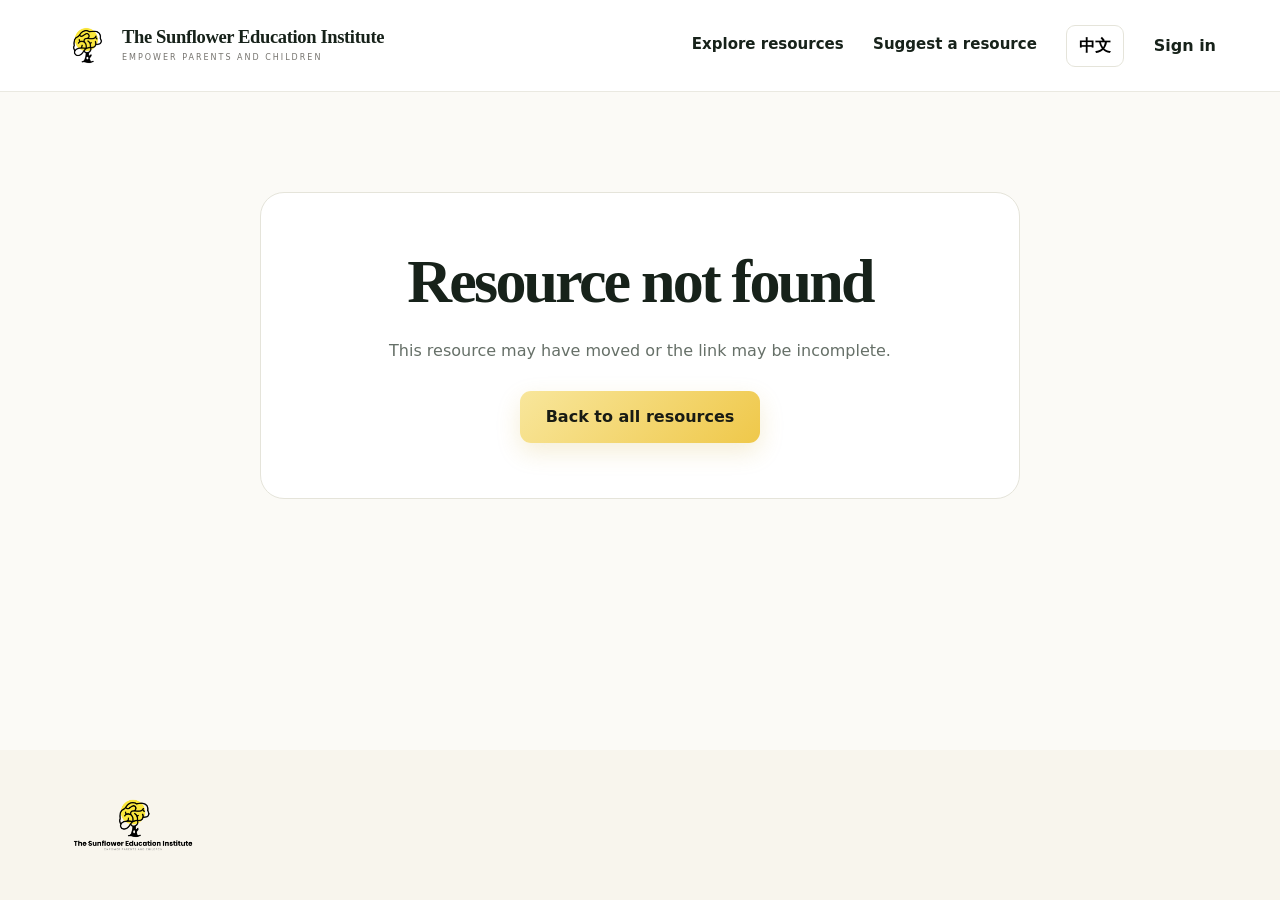
==== commit 8d35db8d: "Add bilingual resource suggestion intake" ====
--- a/resource.html
+++ b/resource.html
@@ -17,6 +17,7 @@
       </a>
       <nav class="main-nav page-nav" aria-label="Main navigation">
         <a href="index.html#resources">Explore resources</a>
+        <a href="suggest.html">Suggest a resource</a>
         <button class="text-language-button" type="button" data-toggle-language>中文</button>
         <button class="sign-in" type="button">Sign in</button>
       </nav>
--- a/styles.css
+++ b/styles.css
@@ -294,6 +294,54 @@
 .reviewer-badge.reviewerOfMonth { border-color: #e7c246; background: #fff3bd; color: #795d00; }
 .compact-review-panel .review summary small { display: block; margin-top: 7px; color: var(--muted); font-size: 10.5px; }
 
+.suggest-page { min-height: calc(100vh - 242px); padding: 68px clamp(22px, 5vw, 76px) 100px; background: linear-gradient(180deg, #fffdf7 0, #fbfaf6 520px); }
+.suggest-hero { max-width: 820px; margin: 0 auto 42px; text-align: center; }
+.suggest-hero h1 { max-width: none; margin-bottom: 18px; font-size: clamp(44px, 5vw, 68px); }
+.suggest-hero > p:last-child { max-width: 720px; margin: 0 auto; color: #4c584f; font-size: 18px; line-height: 1.7; }
+.suggest-mark { width: 76px; height: 76px; display: grid; place-items: center; margin: 0 auto 20px; border: 1px solid #ead98f; border-radius: 50%; background: var(--sun-light); }
+.suggest-mark img { width: 43px; height: 50px; object-fit: contain; }
+.suggest-layout { max-width: 1120px; margin: 0 auto; display: grid; grid-template-columns: minmax(250px, .65fr) minmax(0, 1.35fr); gap: 30px; align-items: start; }
+.suggest-process { position: sticky; top: 116px; padding: 29px; border: 1px solid var(--line); border-radius: 20px; background: var(--forest-dark); color: white; box-shadow: var(--shadow); }
+.suggest-process .eyebrow { color: var(--sun-light); }
+.suggest-process ol { margin: 0; padding: 0; list-style: none; counter-reset: suggestion-step; }
+.suggest-process li { position: relative; padding: 0 0 24px 48px; counter-increment: suggestion-step; }
+.suggest-process li:not(:last-child)::after { content: ""; position: absolute; left: 16px; top: 34px; bottom: 5px; border-left: 1px solid rgba(255,255,255,.25); }
+.suggest-process li::before { content: counter(suggestion-step); position: absolute; left: 0; top: 0; width: 33px; height: 33px; display: grid; place-items: center; border-radius: 50%; background: var(--sun-light); color: var(--ink); font-weight: 900; }
+.suggest-process strong, .suggest-process span { display: block; }
+.suggest-process strong { margin-bottom: 4px; font-family: Georgia, "Times New Roman", serif; font-size: 19px; }
+.suggest-process span { color: #dce5df; font-size: 13px; line-height: 1.55; }
+.suggest-privacy { margin: 8px 0 0; padding-top: 20px; border-top: 1px solid rgba(255,255,255,.2); color: #dce5df; font-size: 12px; line-height: 1.6; }
+.suggest-card { min-width: 0; padding: clamp(25px, 4vw, 46px); border: 1px solid var(--line); border-radius: 24px; background: white; box-shadow: var(--shadow); }
+.suggest-card-heading { display: flex; align-items: flex-start; justify-content: space-between; gap: 24px; margin-bottom: 24px; }
+.suggest-card-heading .eyebrow { margin-bottom: 8px; }
+.suggest-card-heading h2 { margin: 0; font-size: clamp(30px, 3vw, 42px); }
+.required-note { flex: 0 0 auto; color: var(--muted); font-size: 12px; }
+.form-notice { margin-bottom: 23px; padding: 14px 16px; border: 1px solid #e4cf73; border-radius: 11px; background: #fff8d9; color: #625117; font-size: 13px; line-height: 1.55; }
+.form-notice[hidden] { display: none; }
+.suggest-form { display: grid; grid-template-columns: repeat(2, minmax(0, 1fr)); gap: 20px; }
+.form-field { min-width: 0; display: grid; align-content: start; gap: 7px; }
+.full-field { grid-column: 1 / -1; }
+.form-field label, .label-row label { color: var(--ink); font-size: 13px; font-weight: 800; }
+.label-row { display: flex; justify-content: space-between; gap: 18px; align-items: baseline; }
+.label-row span { color: var(--muted); font-size: 11px; font-variant-numeric: tabular-nums; }
+.suggest-form input, .suggest-form select, .suggest-form textarea { width: 100%; border: 1px solid #d9ddd5; border-radius: 10px; background: #fff; color: var(--ink); padding: 12px 13px; outline: 0; }
+.suggest-form input, .suggest-form select { min-height: 48px; }
+.suggest-form textarea { min-height: 145px; resize: vertical; line-height: 1.55; }
+.suggest-form input:focus, .suggest-form select:focus, .suggest-form textarea:focus { border-color: var(--forest); box-shadow: 0 0 0 3px rgba(49,92,69,.1); }
+.field-hint { color: var(--muted); font-size: 11px; }
+.field-error { min-height: 17px; color: #a23a31; font-size: 11px; }
+.honeypot { position: absolute; left: -10000px; width: 1px; height: 1px; overflow: hidden; }
+.consent-field { display: grid; grid-template-columns: 18px 1fr; gap: 10px; align-items: start; color: #4c584f; font-size: 12px; line-height: 1.55; cursor: pointer; }
+.consent-field input { width: 17px; min-height: 17px; height: 17px; margin-top: 1px; accent-color: var(--forest); }
+.form-actions { display: flex; gap: 12px; padding-top: 4px; }
+.form-actions .primary-button, .form-actions .secondary-button { min-width: 170px; }
+.form-actions .primary-button:disabled { opacity: .5; cursor: not-allowed; transform: none; box-shadow: none; }
+.cancel-link { display: inline-flex; align-items: center; justify-content: center; color: var(--ink); text-decoration: none; }
+.form-status { min-height: 22px; margin: -5px 0 0; font-size: 13px; font-weight: 700; }
+.form-status.success { color: var(--forest); }
+.form-status.error { color: #a23a31; }
+.form-status.pending { color: var(--muted); }
+
 @media (max-width: 1050px) {
   .site-header { height: 80px; }
   .menu-toggle { display: block; }
@@ -319,6 +367,8 @@
   .compact-detail-hero { grid-template-columns: 230px minmax(0, 1fr); }
   .compact-metadata { grid-template-columns: repeat(2, minmax(0, 1fr)); }
   .detail-dashboard { grid-template-columns: 1fr; }
+  .suggest-layout { grid-template-columns: 1fr; }
+  .suggest-process { position: static; }
 }
 
 @media (max-width: 680px) {
@@ -371,6 +421,16 @@
   .compact-source-link { width: 100%; }
   .detail-dashboard { padding: 12px; }
   .ai-points { grid-template-columns: 1fr; }
+  .suggest-page { padding: 45px 16px 70px; }
+  .suggest-hero { margin-bottom: 30px; }
+  .suggest-hero > p:last-child { font-size: 16px; }
+  .suggest-card { padding: 24px 18px; }
+  .suggest-card-heading { display: block; }
+  .required-note { display: block; margin-top: 10px; }
+  .suggest-form { grid-template-columns: 1fr; }
+  .form-field, .full-field { grid-column: 1; }
+  .form-actions { flex-direction: column; }
+  .form-actions .primary-button, .form-actions .secondary-button { width: 100%; }
 }
 
 @media (prefers-reduced-motion: reduce) {
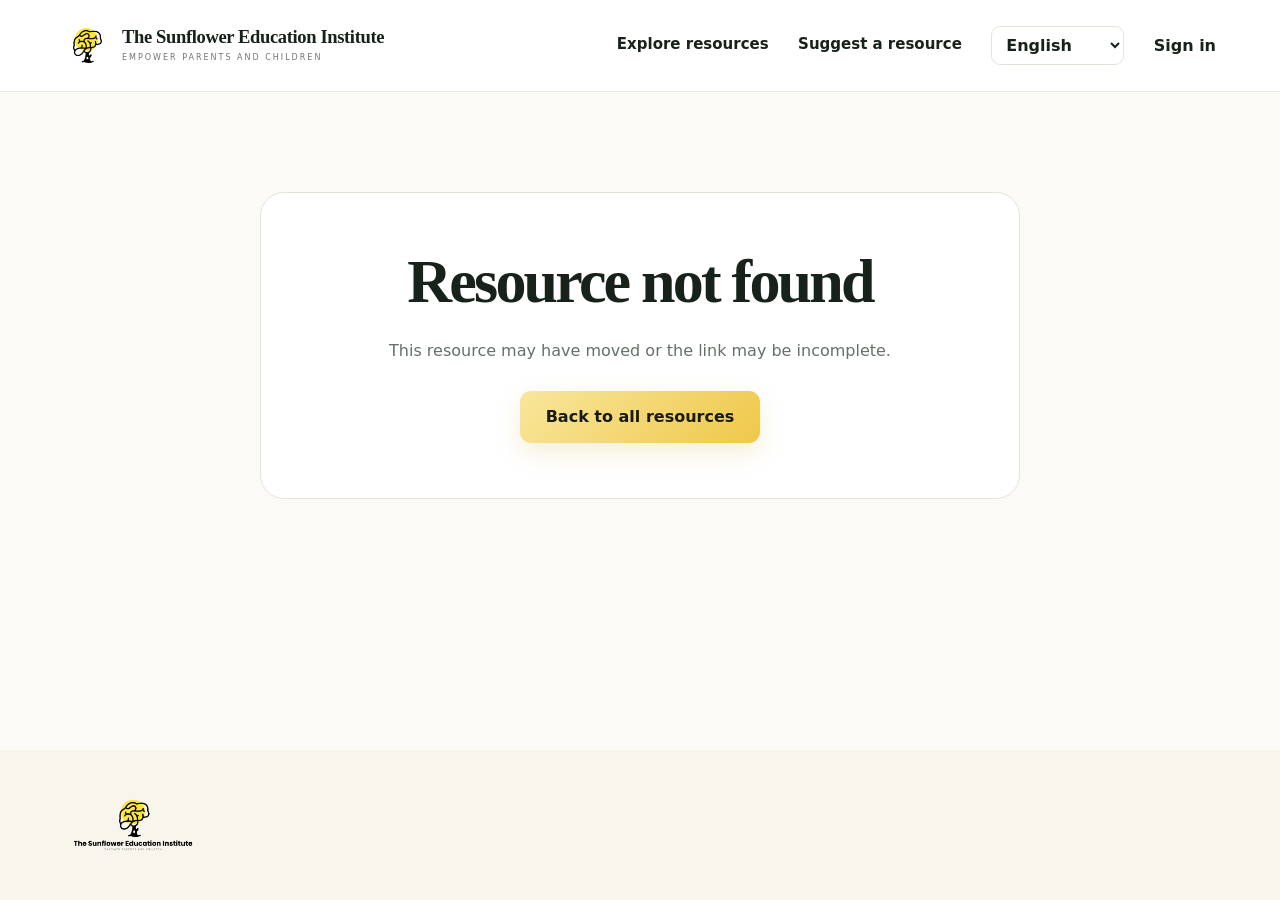
==== commit d38f3061: "Add Spanish and Arabic site localization" ====
--- a/resource.html
+++ b/resource.html
@@ -6,7 +6,7 @@
     <meta name="description" content="SEE learning resource details." />
     <title>Resource details · SEE</title>
     <link rel="icon" type="image/png" href="assets/brand/see-logo-symbol.png" />
-    <link rel="stylesheet" href="styles.css?v=20260916-4" />
+    <link rel="stylesheet" href="styles.css?v=20261001-2" />
   </head>
   <body>
     <a class="skip-link" href="#resource-detail">Skip to resource details</a>
@@ -18,7 +18,9 @@
       <nav class="main-nav page-nav" aria-label="Main navigation">
         <a href="index.html#resources">Explore resources</a>
         <a href="suggest.html">Suggest a resource</a>
-        <button class="text-language-button" type="button" data-toggle-language>中文</button>
+        <select class="text-language-select" data-language-select aria-label="Choose language">
+          <option value="en">English</option><option value="zh">中文</option><option value="es">Español</option><option value="ar">العربية</option>
+        </select>
         <button class="sign-in" type="button">Sign in</button>
       </nav>
     </header>
@@ -42,11 +44,12 @@
       <small class="demo-privacy">Saved resources are stored on this device.</small>
     </dialog>
 
-    <script src="data/resources.js?v=20260916-1"></script>
+    <script src="data/resources.js?v=20261001-1"></script>
     <script src="data/reviews.js?v=20260916-1"></script>
     <script src="data/review-summaries.js?v=20260916-1"></script>
     <script src="data/reviewers.js"></script>
-    <script src="account.js?v=20260915-1"></script>
-    <script src="resource.js?v=20260916-4"></script>
+    <script src="data/localizations.js?v=20261001-1"></script>
+    <script src="account.js?v=20261001-2"></script>
+    <script src="resource.js?v=20261001-2"></script>
   </body>
 </html>
--- a/styles.css
+++ b/styles.css
@@ -56,6 +56,7 @@
 .sign-in { border: 0; background: transparent; color: var(--ink); padding: 10px 0; cursor: pointer; font-weight: 600; }
 .sign-in.signed-in { color: var(--forest); }
 .text-language-button { border: 1px solid var(--line); border-radius: 9px; background: white; padding: 8px 12px; cursor: pointer; font-weight: 700; }
+.text-language-select { border: 1px solid var(--line); border-radius: 9px; background: white; color: var(--ink); padding: 8px 30px 8px 10px; cursor: pointer; font: inherit; font-weight: 700; }
 .language-button { width: 42px; height: 42px; border-radius: 50%; border: 1px solid var(--line); background: white; display: grid; place-items: center; cursor: pointer; }
 .language-button:hover, .language-button:focus { background: var(--sage); border-color: var(--forest); }
 .lucide-icon { width: 20px; height: 20px; display: block; }
@@ -63,6 +64,16 @@
 .language-menu.open { display: grid; }
 .language-menu button { border: 0; background: transparent; text-align: left; padding: 10px 12px; border-radius: 8px; cursor: pointer; }
 .language-menu button:hover, .language-menu button.active { background: var(--sage); color: var(--forest-dark); }
+
+html[dir="rtl"] body { direction: rtl; }
+html[dir="rtl"] .language-menu { right: auto; left: 58px; }
+html[dir="rtl"] .language-menu button,
+html[dir="rtl"] .resource-card,
+html[dir="rtl"] .compact-detail-intro,
+html[dir="rtl"] .ai-summary-panel,
+html[dir="rtl"] .compact-review-panel,
+html[dir="rtl"] .suggest-card,
+html[dir="rtl"] .suggest-process { text-align: right; }
 .menu-toggle { display: none; width: 42px; height: 42px; border: 1px solid var(--line); background: white; border-radius: 10px; padding: 10px; }
 .menu-toggle span { display: block; height: 2px; background: var(--ink); margin: 4px 0; }
 
